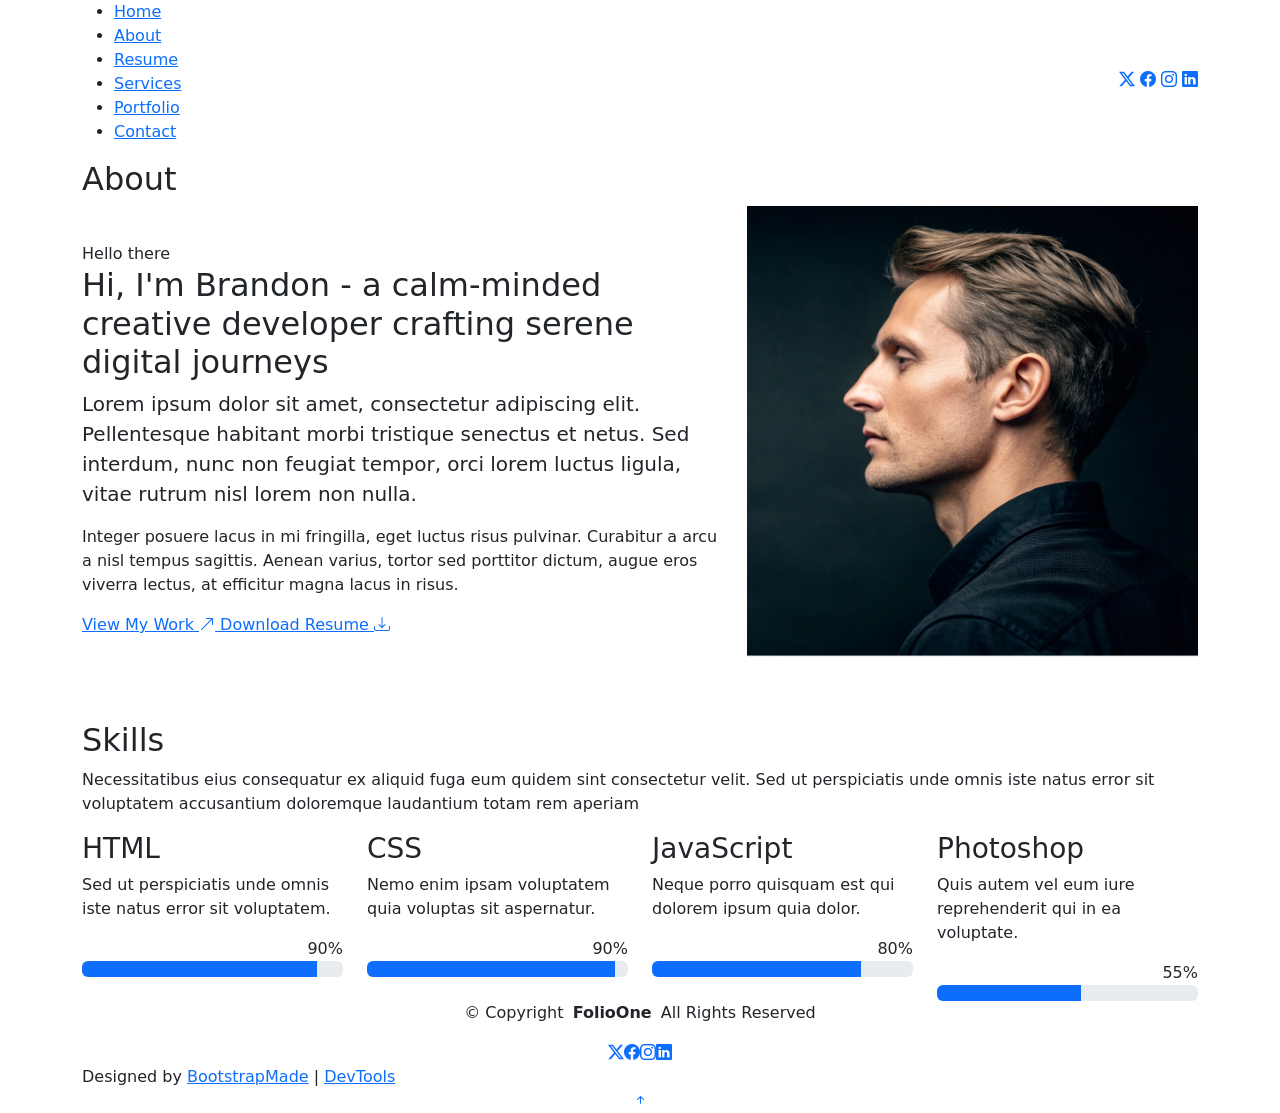
==== about.html @ f2050da9 "Initialization" ====
<!DOCTYPE html>
<html lang="en">

<head>
  <meta charset="utf-8">
  <meta content="width=device-width, initial-scale=1.0" name="viewport">
  <title>About - FolioOne Bootstrap Template</title>
  <meta name="description" content="">
  <meta name="keywords" content="">

  <!-- Favicons -->
  <link href="assets/img/favicon.png" rel="icon">
  <link href="assets/img/apple-touch-icon.png" rel="apple-touch-icon">

  <!-- Fonts -->
  <link href="https://fonts.googleapis.com" rel="preconnect">
  <link href="https://fonts.gstatic.com" rel="preconnect" crossorigin>
  <link href="https://fonts.googleapis.com/css2?family=Roboto:ital,wght@0,100;0,300;0,400;0,500;0,700;0,900;1,100;1,300;1,400;1,500;1,700;1,900&family=Poppins:ital,wght@0,100;0,200;0,300;0,400;0,500;0,600;0,700;0,800;0,900;1,100;1,200;1,300;1,400;1,500;1,600;1,700;1,800;1,900&family=Raleway:ital,wght@0,100;0,200;0,300;0,400;0,500;0,600;0,700;0,800;0,900;1,100;1,200;1,300;1,400;1,500;1,600;1,700;1,800;1,900&display=swap" rel="stylesheet">

  <!-- Vendor CSS Files -->
  <link href="assets/vendor/bootstrap/css/bootstrap.min.css" rel="stylesheet">
  <link href="assets/vendor/bootstrap-icons/bootstrap-icons.css" rel="stylesheet">
  <link href="assets/vendor/aos/aos.css" rel="stylesheet">
  <link href="assets/vendor/swiper/swiper-bundle.min.css" rel="stylesheet">
  <link href="assets/vendor/glightbox/css/glightbox.min.css" rel="stylesheet">

  <!-- Main CSS File -->
  <link href="assets/css/main.css" rel="stylesheet">

  <!-- =======================================================
  * Template Name: FolioOne
  * Template URL: https://bootstrapmade.com/folioone-bootstrap-portfolio-website-template/
  * Updated: Aug 23 2025 with Bootstrap v5.3.7
  * Author: BootstrapMade.com
  * License: https://bootstrapmade.com/license/
  ======================================================== -->
</head>

<body class="about-page">

  <header id="header" class="header d-flex align-items-center light-background sticky-top">
    <div class="container position-relative d-flex align-items-center justify-content-between">

      <!-- <a href="index.html" class="logo d-flex align-items-center me-auto me-xl-0">
      <img src="assets/img/logo.webp" alt="">
      <h1 class="sitename">FolioOne</h1> 
    </a> -->

      <nav id="navmenu" class="navmenu">
        <ul>
          <li><a href="index.html">Home</a></li>
          <li><a href="about.html" class="active">About</a></li>
          <li><a href="resume.html">Resume</a></li>
          <li><a href="services.html">Services</a></li>
          <li><a href="portfolio.html">Portfolio</a></li>
          <li><a href="contact.html">Contact</a></li>
        </ul>
        <i class="mobile-nav-toggle d-xl-none bi bi-list"></i>
      </nav>

      <div class="header-social-links">
        <a href="#" class="twitter"><i class="bi bi-twitter-x"></i></a>
        <a href="#" class="facebook"><i class="bi bi-facebook"></i></a>
        <a href="#" class="instagram"><i class="bi bi-instagram"></i></a>
        <a href="#" class="linkedin"><i class="bi bi-linkedin"></i></a>
      </div>

    </div>
  </header>

  <main class="main">

    <!-- About Section -->
    <section id="about" class="about section">

      <!-- Section Title -->
      <div class="container section-title" data-aos="fade-up">
        <h2>About</h2>
      </div><!-- End Section Title -->

      <div class="container" data-aos="fade-up" data-aos-delay="100">

        <!-- Intro + Photo -->
        <div class="row align-items-center justify-content-between gy-5 mb-5">
          <div class="col-lg-7" data-aos="fade-right" data-aos-delay="150">
            <div class="intro-content">
              <span class="eyebrow">Hello there</span>
              <h2 class="headline">Hi, I'm Brandon - a calm-minded creative developer crafting serene digital journeys</h2>
              <p class="lead">
                Lorem ipsum dolor sit amet, consectetur adipiscing elit. Pellentesque habitant morbi tristique senectus et netus. Sed interdum, nunc non feugiat tempor, orci lorem luctus ligula, vitae rutrum nisl lorem non nulla.
              </p>
              <p>
                Integer posuere lacus in mi fringilla, eget luctus risus pulvinar. Curabitur a arcu a nisl tempus sagittis. Aenean varius, tortor sed porttitor dictum, augue eros viverra lectus, at efficitur magna lacus in risus.
              </p>

              <div class="cta-group">
                <a href="#portfolio" class="btn-ghost">
                  View My Work <i class="bi bi-arrow-up-right"></i>
                </a>
                <a href="#" class="link-underline">
                  Download Resume <i class="bi bi-download"></i>
                </a>
              </div>
            </div>
          </div>

          <div class="col-lg-5" data-aos="zoom-in" data-aos-delay="250">
            <figure class="profile-figure text-center text-lg-end">
              <img src="assets/img/profile/profile-square-11.webp" alt="Portrait of Alex" class="img-fluid profile-photo">
            </figure>
          </div>
        </div>
        <!-- End Intro + Photo -->
      </div>
    </section><!-- /About Section -->

    <!-- Skills Section -->
    <section id="skills" class="skills section">

      <!-- Section Title -->
      <div class="container section-title" data-aos="fade-up">
        <h2>Skills</h2>
        <p>Necessitatibus eius consequatur ex aliquid fuga eum quidem sint consectetur velit. Sed ut perspiciatis unde omnis iste natus error sit voluptatem accusantium doloremque laudantium totam rem aperiam</p>
      </div><!-- End Section Title -->

      <div class="container" data-aos="fade-up" data-aos-delay="100">

        <div class="row g-4 skills-animation">

          <div class="col-md-6 col-lg-3" data-aos="fade-up" data-aos-delay="100">
            <div class="skill-box">
              <h3>HTML</h3>
              <p>Sed ut perspiciatis unde omnis iste natus error sit voluptatem.</p>
              <span class="text-end d-block">90%</span>
              <div class="progress">
                <div class="progress-bar" role="progressbar" aria-valuenow="90" aria-valuemin="0" aria-valuemax="100"></div>
              </div>
            </div>
          </div>

          <div class="col-md-6 col-lg-3" data-aos="fade-up" data-aos-delay="200">
            <div class="skill-box">
              <h3>CSS</h3>
              <p>Nemo enim ipsam voluptatem quia voluptas sit aspernatur.</p>
              <span class="text-end d-block">90%</span>
              <div class="progress">
                <div class="progress-bar" role="progressbar" aria-valuenow="95" aria-valuemin="0" aria-valuemax="100"></div>
              </div>
            </div>
          </div>

          <div class="col-md-6 col-lg-3" data-aos="fade-up" data-aos-delay="300">
            <div class="skill-box">
              <h3>JavaScript</h3>
              <p>Neque porro quisquam est qui dolorem ipsum quia dolor.</p>
              <span class="text-end d-block">80%</span>
              <div class="progress">
                <div class="progress-bar" role="progressbar" aria-valuenow="80" aria-valuemin="0" aria-valuemax="100"></div>
              </div>
            </div>
          </div>

          <div class="col-md-6 col-lg-3" data-aos="fade-up" data-aos-delay="400">
            <div class="skill-box">
              <h3>Photoshop</h3>
              <p>Quis autem vel eum iure reprehenderit qui in ea voluptate.</p>
              <span class="text-end d-block">55%</span>
              <div class="progress">
                <div class="progress-bar" role="progressbar" aria-valuenow="55" aria-valuemin="0" aria-valuemax="100">
                </div>
              </div>
            </div>
          </div>

        </div>

      </div>

    </section><!-- /Skills Section -->
  </main>

  <footer id="footer" class="footer">

    <div class="container">
      <div class="copyright text-center ">
        <p>© <span>Copyright</span> <strong class="px-1 sitename">FolioOne</strong> <span>All Rights Reserved<br></span></p>
      </div>
      <div class="social-links d-flex justify-content-center">
        <a href=""><i class="bi bi-twitter-x"></i></a>
        <a href=""><i class="bi bi-facebook"></i></a>
        <a href=""><i class="bi bi-instagram"></i></a>
        <a href=""><i class="bi bi-linkedin"></i></a>
      </div>
      <div class="credits">
        <!-- All the links in the footer should remain intact. -->
        <!-- You can delete the links only if you've purchased the pro version. -->
        <!-- Licensing information: https://bootstrapmade.com/license/ -->
        <!-- Purchase the pro version with working PHP/AJAX contact form: [buy-url] -->
        Designed by <a href="https://bootstrapmade.com/">BootstrapMade</a> | <a href="https://bootstrapmade.com/tools/">DevTools</a>
      </div>
    </div>

  </footer>

  <!-- Scroll Top -->
  <a href="#" id="scroll-top" class="scroll-top d-flex align-items-center justify-content-center"><i class="bi bi-arrow-up-short"></i></a>

  <!-- Preloader -->
  <div id="preloader"></div>

  <!-- Vendor JS Files -->
  <script src="assets/vendor/bootstrap/js/bootstrap.bundle.min.js"></script>
  <script src="assets/vendor/php-email-form/validate.js"></script>
  <script src="assets/vendor/aos/aos.js"></script>
  <script src="assets/vendor/typed.js/typed.umd.js"></script>
  <script src="assets/vendor/waypoints/noframework.waypoints.js"></script>
  <script src="assets/vendor/purecounter/purecounter_vanilla.js"></script>
  <script src="assets/vendor/swiper/swiper-bundle.min.js"></script>
  <script src="assets/vendor/imagesloaded/imagesloaded.pkgd.min.js"></script>
  <script src="assets/vendor/isotope-layout/isotope.pkgd.min.js"></script>
  <script src="assets/vendor/glightbox/js/glightbox.min.js"></script>

  <!-- Main JS File -->
  <script src="assets/js/main.js"></script>

</body>

</html>
---- assets/css/main.css ----
/**
* Template Name: FolioOne
* Template URL: https://bootstrapmade.com/folioone-bootstrap-portfolio-website-template/
* Updated: Aug 23 2025 with Bootstrap v5.3.7
* Author: BootstrapMade.com
* License: https://bootstrapmade.com/license/
*/

/*--------------------------------------------------------------
# Font & Color Variables
# Help: https://bootstrapmade.com/color-system/
--------------------------------------------------------------*/
/* Fonts */
:root {
  --default-font: "Roboto",  system-ui, -apple-system, "Segoe UI", Roboto, "Helvetica Neue", Arial, "Noto Sans", "Liberation Sans", sans-serif, "Apple Color Emoji", "Segoe UI Emoji", "Segoe UI Symbol", "Noto Color Emoji";
  --heading-font: "Raleway",  sans-serif;
  --nav-font: "Poppins",  sans-serif;
}

/* Global Colors - The following color variables are used throughout the website. Updating them here will change the color scheme of the entire website */
:root { 
  --background-color: #101a20; /* Background color for the entire website, including individual sections */
  --default-color: #e7f2f7; /* Default color used for the majority of the text content across the entire website */
  --heading-color: #ffffff; /* Color for headings, subheadings and title throughout the website */
  --accent-color: #1387c1; /* Accent color that represents your brand on the website. It's used for buttons, links, and other elements that need to stand out */
  --surface-color: #141f26; /* The surface color is used as a background of boxed elements within sections, such as cards, icon boxes, or other elements that require a visual separation from the global background. */
  --contrast-color: #ffffff; /* Contrast color for text, ensuring readability against backgrounds of accent, heading, or default colors. */
}

/* Nav Menu Colors - The following color variables are used specifically for the navigation menu. They are separate from the global colors to allow for more customization options */
:root {
  --nav-color: #ffffff;  /* The default color of the main navmenu links */
  --nav-hover-color: #1387c1; /* Applied to main navmenu links when they are hovered over or active */
  --nav-mobile-background-color: #213642; /* Used as the background color for mobile navigation menu */
  --nav-dropdown-background-color: #051117; /* Used as the background color for dropdown items that appear when hovering over primary navigation items */
  --nav-dropdown-color: #e7f2f7; /* Used for navigation links of the dropdown items in the navigation menu. */
  --nav-dropdown-hover-color: #1387c1; /* Similar to --nav-hover-color, this color is applied to dropdown navigation links when they are hovered over. */
}

/* Color Presets - These classes override global colors when applied to any section or element, providing reuse of the sam color scheme. */

.light-background {
  --background-color: #142027;
  --surface-color: #325264;
}

.dark-background {
  --background-color: #0b1419;
  --default-color: #ffffff;
  --heading-color: #ffffff;
  --surface-color: #252525;
  --contrast-color: #ffffff;
}

/* Smooth scroll */
:root {
  scroll-behavior: smooth;
}

/*--------------------------------------------------------------
# General Styling & Shared Classes
--------------------------------------------------------------*/
body {
  color: var(--default-color);
  background-color: var(--background-color);
  font-family: var(--default-font);
}

a {
  color: var(--accent-color);
  text-decoration: none;
  transition: 0.3s;
}

a:hover {
  color: color-mix(in srgb, var(--accent-color), transparent 25%);
  text-decoration: none;
}

h1,
h2,
h3,
h4,
h5,
h6 {
  color: var(--heading-color);
  font-family: var(--heading-font);
}

/* PHP Email Form Messages
------------------------------*/
.php-email-form .error-message {
  display: none;
  background: #df1529;
  color: #ffffff;
  text-align: left;
  padding: 15px;
  margin-bottom: 24px;
  font-weight: 600;
}

.php-email-form .sent-message {
  display: none;
  color: #ffffff;
  background: #059652;
  text-align: center;
  padding: 15px;
  margin-bottom: 24px;
  font-weight: 600;
}

.php-email-form .loading {
  display: none;
  background: var(--surface-color);
  text-align: center;
  padding: 15px;
  margin-bottom: 24px;
}

.php-email-form .loading:before {
  content: "";
  display: inline-block;
  border-radius: 50%;
  width: 24px;
  height: 24px;
  margin: 0 10px -6px 0;
  border: 3px solid var(--accent-color);
  border-top-color: var(--surface-color);
  animation: php-email-form-loading 1s linear infinite;
}

@keyframes php-email-form-loading {
  0% {
    transform: rotate(0deg);
  }

  100% {
    transform: rotate(360deg);
  }
}

/*--------------------------------------------------------------
# Global Header
--------------------------------------------------------------*/
.header {
  --background-color: rgba(255, 255, 255, 0);
  color: var(--default-color);
  background-color: var(--background-color);
  padding: 15px 0;
  transition: all 0.5s;
  z-index: 997;
  border-bottom: 1px solid color-mix(in srgb, var(--default-color), transparent 92%);
}

.header .logo {
  line-height: 1;
}

.header .logo img {
  max-height: 36px;
  margin-right: 8px;
}

.header .logo h1 {
  font-size: 32px;
  margin: 0;
  font-weight: 400;
  color: var(--heading-color);
}

.header .header-social-links {
  padding-right: 15px;
}

.header .header-social-links a {
  color: color-mix(in srgb, var(--default-color), transparent 40%);
  padding-left: 6px;
  display: inline-block;
  transition: 0.3s;
  font-size: 16px;
}

.header .header-social-links a:hover {
  color: var(--default-color);
}

.header .header-social-links a i {
  line-height: 0px;
}

@media (max-width: 1200px) {
  .header .logo {
    order: 1;
  }

  .header .header-social-links {
    order: 2;
  }

  .header .navmenu {
    order: 3;
  }
}

/* Global Header on Scroll
------------------------------*/
.scrolled .header {
  --background-color: rgba(16, 26, 32, 0.9);
}

/*--------------------------------------------------------------
# Navigation Menu
--------------------------------------------------------------*/
/* Desktop Navigation */
@media (min-width: 1200px) {
  .navmenu {
    padding: 0;
  }

  .navmenu ul {
    margin: 0;
    padding: 0;
    display: flex;
    list-style: none;
    align-items: center;
  }

  .navmenu li {
    position: relative;
  }

  .navmenu>ul>li {
    white-space: nowrap;
    padding: 15px 28px 15px 0;
  }

  .navmenu>ul>li:last-child {
    padding-right: 0;
  }

  .navmenu a,
  .navmenu a:focus {
    color: var(--nav-color);
    font-size: 15px;
    padding: 0 2px;
    font-family: var(--nav-font);
    font-weight: 400;
    display: flex;
    align-items: center;
    justify-content: space-between;
    white-space: nowrap;
    transition: 0.3s;
    position: relative;
  }

  .navmenu a i,
  .navmenu a:focus i {
    font-size: 12px;
    line-height: 0;
    margin-left: 5px;
    transition: 0.3s;
  }

  .navmenu>ul>li>a:before {
    content: "";
    position: absolute;
    height: 2px;
    bottom: -6px;
    left: 0;
    background-color: var(--nav-hover-color);
    visibility: hidden;
    width: 0px;
    transition: all 0.3s ease-in-out 0s;
  }

  .navmenu a:hover:before,
  .navmenu li:hover>a:before,
  .navmenu .active:before {
    visibility: visible;
    width: 25px;
  }

  .navmenu li:hover>a,
  .navmenu .active,
  .navmenu .active:focus {
    color: var(--nav-hover-color);
  }

  .navmenu .dropdown ul {
    margin: 0;
    padding: 10px 0;
    background: var(--nav-dropdown-background-color);
    display: block;
    position: absolute;
    visibility: hidden;
    left: -5px;
    top: 130%;
    opacity: 0;
    transition: 0.3s;
    border-radius: 4px;
    z-index: 99;
    box-shadow: 0px 0px 30px rgba(0, 0, 0, 0.1);
  }

  .navmenu .dropdown ul li {
    min-width: 200px;
  }

  .navmenu .dropdown ul a {
    padding: 10px 20px;
    font-size: 15px;
    text-transform: none;
    color: var(--nav-dropdown-color);
  }

  .navmenu .dropdown ul a i {
    font-size: 12px;
  }

  .navmenu .dropdown ul a:hover,
  .navmenu .dropdown ul .active:hover,
  .navmenu .dropdown ul li:hover>a {
    color: var(--nav-dropdown-hover-color);
  }

  .navmenu .dropdown:hover>ul {
    opacity: 1;
    top: 100%;
    visibility: visible;
  }

  .navmenu .dropdown .dropdown ul {
    top: 0;
    left: -90%;
    visibility: hidden;
  }

  .navmenu .dropdown .dropdown:hover>ul {
    opacity: 1;
    top: 0;
    left: -100%;
    visibility: visible;
  }
}

/* Mobile Navigation */
@media (max-width: 1199px) {
  .mobile-nav-toggle {
    color: var(--nav-color);
    font-size: 28px;
    line-height: 0;
    margin-right: 10px;
    cursor: pointer;
    transition: color 0.3s;
  }

  .navmenu {
    padding: 0;
    z-index: 9997;
  }

  .navmenu ul {
    display: none;
    list-style: none;
    position: absolute;
    inset: 60px 20px 20px 20px;
    padding: 10px 0;
    margin: 0;
    border-radius: 6px;
    background-color: var(--nav-mobile-background-color);
    border: 1px solid color-mix(in srgb, var(--default-color), transparent 90%);
    box-shadow: none;
    overflow-y: auto;
    transition: 0.3s;
    z-index: 9998;
  }

  .navmenu a,
  .navmenu a:focus {
    color: var(--nav-dropdown-color);
    padding: 10px 20px;
    font-family: var(--nav-font);
    font-size: 17px;
    font-weight: 500;
    display: flex;
    align-items: center;
    justify-content: space-between;
    white-space: nowrap;
    transition: 0.3s;
  }

  .navmenu a i,
  .navmenu a:focus i {
    font-size: 12px;
    line-height: 0;
    margin-left: 5px;
    width: 30px;
    height: 30px;
    display: flex;
    align-items: center;
    justify-content: center;
    border-radius: 50%;
    transition: 0.3s;
    background-color: color-mix(in srgb, var(--accent-color), transparent 90%);
  }

  .navmenu a i:hover,
  .navmenu a:focus i:hover {
    background-color: var(--accent-color);
    color: var(--contrast-color);
  }

  .navmenu a:hover,
  .navmenu .active,
  .navmenu .active:focus {
    color: var(--nav-dropdown-hover-color);
  }

  .navmenu .active i,
  .navmenu .active:focus i {
    background-color: var(--accent-color);
    color: var(--contrast-color);
    transform: rotate(180deg);
  }

  .navmenu .dropdown ul {
    position: static;
    display: none;
    z-index: 99;
    padding: 10px 0;
    margin: 10px 20px;
    background-color: var(--nav-dropdown-background-color);
    transition: all 0.5s ease-in-out;
  }

  .navmenu .dropdown ul ul {
    background-color: rgba(33, 37, 41, 0.1);
  }

  .navmenu .dropdown>.dropdown-active {
    display: block;
    background-color: rgba(33, 37, 41, 0.03);
  }

  .mobile-nav-active {
    overflow: hidden;
  }

  .mobile-nav-active .mobile-nav-toggle {
    color: #fff;
    position: absolute;
    font-size: 32px;
    top: 15px;
    right: 15px;
    margin-right: 0;
    z-index: 9999;
  }

  .mobile-nav-active .navmenu {
    position: fixed;
    overflow: hidden;
    inset: 0;
    background: rgba(33, 37, 41, 0.8);
    transition: 0.3s;
  }

  .mobile-nav-active .navmenu>ul {
    display: block;
  }
}

/*--------------------------------------------------------------
# Global Footer
--------------------------------------------------------------*/
.footer {
  color: var(--default-color);
  background-color: var(--background-color);
  font-size: 14px;
  padding: 40px 0;
  position: relative;
  border-top: 1px solid color-mix(in srgb, var(--default-color), transparent 92%);
}

.footer .copyright p {
  margin-bottom: 0;
}

.footer .social-links {
  margin-top: 20px;
}

.footer .social-links a {
  display: flex;
  align-items: center;
  justify-content: center;
  width: 40px;
  height: 40px;
  border-radius: 50%;
  border: 1px solid color-mix(in srgb, var(--default-color), transparent 50%);
  font-size: 16px;
  color: color-mix(in srgb, var(--default-color), transparent 50%);
  margin: 0 5px;
  transition: 0.3s;
}

.footer .social-links a:hover {
  color: var(--accent-color);
  border-color: var(--accent-color);
}

.footer .credits {
  margin-top: 10px;
  font-size: 13px;
  text-align: center;
}

/*--------------------------------------------------------------
# Preloader
--------------------------------------------------------------*/
#preloader {
  position: fixed;
  inset: 0;
  z-index: 9999;
  overflow: hidden;
  background-color: var(--background-color);
  transition: all 0.6s ease-out;
  width: 100%;
  height: 100vh;
}

#preloader:before,
#preloader:after {
  content: "";
  position: absolute;
  border: 4px solid var(--accent-color);
  border-radius: 50%;
  animation: animate-preloader 2s cubic-bezier(0, 0.2, 0.8, 1) infinite;
}

#preloader:after {
  animation-delay: -0.5s;
}

@keyframes animate-preloader {
  0% {
    width: 10px;
    height: 10px;
    top: calc(50% - 5px);
    left: calc(50% - 5px);
    opacity: 1;
  }

  100% {
    width: 72px;
    height: 72px;
    top: calc(50% - 36px);
    left: calc(50% - 36px);
    opacity: 0;
  }
}

/*--------------------------------------------------------------
# Scroll Top Button
--------------------------------------------------------------*/
.scroll-top {
  position: fixed;
  visibility: hidden;
  opacity: 0;
  right: 15px;
  bottom: -15px;
  z-index: 99999;
  background-color: var(--accent-color);
  width: 44px;
  height: 44px;
  border-radius: 50px;
  transition: all 0.4s;
}

.scroll-top i {
  font-size: 24px;
  color: var(--contrast-color);
  line-height: 0;
}

.scroll-top:hover {
  background-color: color-mix(in srgb, var(--accent-color), transparent 20%);
  color: var(--contrast-color);
}

.scroll-top.active {
  visibility: visible;
  opacity: 1;
  bottom: 15px;
}

/*--------------------------------------------------------------
# Disable aos animation delay on mobile devices
--------------------------------------------------------------*/
@media screen and (max-width: 768px) {
  [data-aos-delay] {
    transition-delay: 0 !important;
  }
}

/*--------------------------------------------------------------
# Global Page Titles & Breadcrumbs
--------------------------------------------------------------*/
.page-title {
  color: var(--default-color);
  background-color: var(--background-color);
  position: relative;
}

.page-title .heading {
  padding: 80px 0;
  border-top: 1px solid color-mix(in srgb, var(--default-color), transparent 90%);
}

.page-title .heading h1 {
  font-size: 38px;
  font-weight: 700;
}

.page-title nav {
  background-color: color-mix(in srgb, var(--default-color), transparent 96%);
  padding: 20px 0;
}

.page-title nav ol {
  display: flex;
  flex-wrap: wrap;
  list-style: none;
  padding: 0;
  margin: 0;
  font-size: 16px;
  font-weight: 400;
}

.page-title nav ol li+li {
  padding-left: 10px;
}

.page-title nav ol li+li::before {
  content: "/";
  display: inline-block;
  padding-right: 10px;
  color: color-mix(in srgb, var(--default-color), transparent 70%);
}

/*--------------------------------------------------------------
# Global Sections
--------------------------------------------------------------*/
section,
.section {
  color: var(--default-color);
  background-color: var(--background-color);
  padding: 60px 0;
  scroll-margin-top: 100px;
  overflow: clip;
}

@media (max-width: 1199px) {

  section,
  .section {
    scroll-margin-top: 66px;
  }
}

/*--------------------------------------------------------------
# Global Section Titles
--------------------------------------------------------------*/
.section-title {
  text-align: center;
  padding-bottom: 60px;
  position: relative;
}

.section-title h2 {
  font-size: 3.5rem;
  font-weight: 400;
  line-height: 1.2;
  color: var(--heading-color);
  margin-bottom: 1.5rem;
  letter-spacing: -1px;
}

@media (max-width: 768px) {
  .section-title h2 {
    font-size: 2.5rem;
  }
}

.section-title p {
  font-size: 1.125rem;
  line-height: 1.8;
  color: color-mix(in srgb, var(--default-color), transparent 25%);
  max-width: 900px;
  margin: 0 auto;
  text-wrap: balance;
}

/*--------------------------------------------------------------
# Hero Section
--------------------------------------------------------------*/
.hero {
  padding: 80px 0;
  min-height: 100vh;
  display: flex;
  align-items: center;
}

.hero .hero-content h1 {
  font-size: 3.5rem;
  font-weight: 700;
  margin-bottom: 1rem;
  line-height: 1.2;
}

.hero .hero-content h1 .highlight {
  color: var(--accent-color);
  position: relative;
}

.hero .hero-content h1 .highlight::after {
  content: "";
  position: absolute;
  bottom: 0;
  left: 0;
  width: 100%;
  height: 3px;
  background: linear-gradient(90deg, var(--accent-color), color-mix(in srgb, var(--accent-color), transparent 50%));
  border-radius: 2px;
}

@media (max-width: 768px) {
  .hero .hero-content h1 {
    font-size: 2.5rem;
  }
}

.hero .hero-content h2 {
  font-size: 1.5rem;
  font-weight: 400;
  margin-bottom: 2rem;
  color: color-mix(in srgb, var(--default-color), transparent 20%);
}

.hero .hero-content h2 .typed {
  color: var(--accent-color);
  font-weight: 600;
}

@media (max-width: 768px) {
  .hero .hero-content h2 {
    font-size: 1.25rem;
  }
}

.hero .hero-content p {
  font-size: 1.1rem;
  line-height: 1.6;
  margin-bottom: 2.5rem;
  color: color-mix(in srgb, var(--default-color), transparent 30%);
}

.hero .hero-actions {
  display: flex;
  gap: 1rem;
  margin-bottom: 3rem;
}

.hero .hero-actions .btn {
  padding: 12px 30px;
  border-radius: 50px;
  font-weight: 600;
  text-decoration: none;
  transition: all 0.3s ease;
  border: 2px solid;
}

.hero .hero-actions .btn.btn-primary {
  background: var(--accent-color);
  color: var(--contrast-color);
  border-color: var(--accent-color);
}

.hero .hero-actions .btn.btn-primary:hover {
  background: color-mix(in srgb, var(--accent-color), black 15%);
  border-color: color-mix(in srgb, var(--accent-color), black 15%);
  transform: translateY(-2px);
}

.hero .hero-actions .btn.btn-outline {
  background: transparent;
  color: var(--accent-color);
  border-color: var(--accent-color);
}

.hero .hero-actions .btn.btn-outline:hover {
  transform: translateY(-2px);
}

@media (max-width: 576px) {
  .hero .hero-actions {
    flex-direction: column;
  }

  .hero .hero-actions .btn {
    text-align: center;
  }
}

.hero .social-links {
  display: flex;
  gap: 1rem;
}

.hero .social-links a {
  width: 45px;
  height: 45px;
  background: var(--surface-color);
  border-radius: 50%;
  display: flex;
  align-items: center;
  justify-content: center;
  color: var(--default-color);
  font-size: 1.2rem;
  transition: all 0.3s ease;
}

.hero .social-links a:hover {
  background: var(--accent-color);
  color: var(--contrast-color);
  transform: translateY(-3px);
  box-shadow: 0 8px 25px color-mix(in srgb, var(--accent-color), transparent 70%);
}

.hero .hero-image {
  position: relative;
}

.hero .hero-image .image-wrapper {
  position: relative;
  max-width: 450px;
  margin: 0 auto;
}

.hero .hero-image .image-wrapper img {
  border-radius: 20px;
  box-shadow: 0 5px 15px color-mix(in srgb, var(--default-color), transparent 95%);
  transition: transform 0.3s ease;
}

.hero .hero-image .image-wrapper img:hover {
  transform: scale(1.02);
}

.hero .hero-image .floating-elements {
  position: absolute;
  top: 0;
  left: 0;
  right: 0;
  bottom: 0;
  pointer-events: none;
}

.hero .hero-image .floating-elements .floating-card {
  position: absolute;
  background: var(--surface-color);
  padding: 15px 20px;
  border-radius: 15px;
  box-shadow: 0 10px 30px color-mix(in srgb, var(--default-color), transparent 90%);
  display: flex;
  align-items: center;
  gap: 10px;
  font-weight: 600;
  animation: float 3s ease-in-out infinite;
}

.hero .hero-image .floating-elements .floating-card i {
  font-size: 1.5rem;
  color: var(--accent-color);
}

.hero .hero-image .floating-elements .floating-card.design {
  top: 10%;
  right: -10%;
  animation-delay: 0s;
}

.hero .hero-image .floating-elements .floating-card.code {
  bottom: 30%;
  left: -15%;
  animation-delay: 1s;
}

.hero .hero-image .floating-elements .floating-card.creativity {
  top: 60%;
  right: -5%;
  animation-delay: 2s;
}

@media (max-width: 992px) {
  .hero .hero-image .floating-elements .floating-card {
    display: none;
  }
}

@keyframes float {

  0%,
  100% {
    transform: translateY(0px);
  }

  50% {
    transform: translateY(-10px);
  }
}

@media (max-width: 992px) {
  .hero .hero-content {
    text-align: center;
    margin-bottom: 3rem;
  }
}

/*--------------------------------------------------------------
# About Section
--------------------------------------------------------------*/
.about .intro-content .eyebrow {
  display: inline-block;
  letter-spacing: 0.12em;
  text-transform: uppercase;
  font-size: 12px;
  color: color-mix(in srgb, var(--default-color), transparent 40%);
  margin-bottom: 16px;
}

.about .intro-content .headline {
  font-family: var(--heading-font);
  font-weight: 300;
  line-height: 1.2;
  font-size: clamp(28px, 4vw, 44px);
  margin: 0 0 24px 0;
}

.about .intro-content .lead {
  font-size: 18px;
  line-height: 1.8;
  color: color-mix(in srgb, var(--default-color), transparent 10%);
  margin-bottom: 24px;
}

.about .intro-content p {
  line-height: 1.8;
  margin-bottom: 24px;
  color: color-mix(in srgb, var(--default-color), transparent 5%);
}

.about .intro-content .cta-group {
  display: flex;
  gap: 24px;
  align-items: center;
  margin-top: 24px;
}

.about .intro-content .cta-group .btn-ghost {
  display: inline-flex;
  align-items: center;
  gap: 8px;
  padding: 12px 18px;
  border-radius: 6px;
  color: var(--accent-color);
  background: color-mix(in srgb, var(--accent-color), transparent 92%);
  border: 1px solid color-mix(in srgb, var(--accent-color), transparent 70%);
  transition: 0.3s ease-in-out;
}

.about .intro-content .cta-group .btn-ghost:hover,
.about .intro-content .cta-group .btn-ghost:focus {
  color: var(--contrast-color);
  background: var(--accent-color);
  border-color: var(--accent-color);
  outline: none;
  box-shadow: 0 0 0 3px color-mix(in srgb, var(--accent-color), transparent 70%);
}

.about .intro-content .cta-group .link-underline {
  display: inline-flex;
  align-items: center;
  gap: 8px;
  position: relative;
  color: var(--accent-color);
  padding-bottom: 4px;
  transition: 0.3s ease-in-out;
}

.about .intro-content .cta-group .link-underline::after {
  content: "";
  position: absolute;
  left: 0;
  right: 0;
  bottom: 0;
  height: 1px;
  background: color-mix(in srgb, var(--accent-color), transparent 40%);
  transform: scaleX(0.4);
  transform-origin: left;
  transition: 0.3s ease-in-out;
}

.about .intro-content .cta-group .link-underline:hover,
.about .intro-content .cta-group .link-underline:focus {
  color: color-mix(in srgb, var(--accent-color), transparent 10%);
  outline: none;
}

.about .intro-content .cta-group .link-underline:hover::after,
.about .intro-content .cta-group .link-underline:focus::after {
  transform: scaleX(1);
}

.about .profile-figure {
  margin: 0;
}

.about .profile-figure .profile-photo {
  width: 88%;
  max-width: 440px;
  border-radius: 18px;
  box-shadow: 0 10px 30px color-mix(in srgb, var(--default-color), transparent 92%);
  transform: translateY(0);
  transition: transform 0.3s ease-in-out;
}

.about .profile-figure .profile-caption {
  margin-top: 24px;
  display: flex;
  align-items: center;
  justify-content: center;
}

.about .profile-figure .profile-caption .meta {
  font-size: 14px;
  color: color-mix(in srgb, var(--default-color), transparent 20%);
}

.about .profile-figure .profile-caption .meta .funfact {
  font-size: 13px;
  margin-top: 4px;
  color: color-mix(in srgb, var(--default-color), transparent 35%);
}

.about .profile-figure:hover .profile-photo {
  transform: translateY(-4px);
}

.about .skill-item {
  padding: 24px;
  border-radius: 6px;
  transition: 0.3s ease-in-out;
  background: color-mix(in srgb, var(--surface-color), var(--accent-color) 2%);
  border: 1px solid color-mix(in srgb, var(--default-color), transparent 88%);
  height: 100%;
}

.about .skill-item i {
  font-size: 24px;
  color: var(--accent-color);
  margin-bottom: 16px;
  display: inline-block;
}

.about .skill-item h3 {
  font-size: 16px;
  margin-bottom: 6px;
  font-weight: 500;
}

.about .skill-item p {
  margin: 0;
  font-size: 14px;
  color: color-mix(in srgb, var(--default-color), transparent 25%);
}

.about .skill-item:hover {
  transform: translateY(-3px);
  border-color: color-mix(in srgb, var(--accent-color), transparent 60%);
  box-shadow: 0 10px 30px color-mix(in srgb, var(--default-color), transparent 92%);
}

.about .timeline-item {
  position: relative;
  padding-left: 26px;
}

.about .timeline-item time {
  display: inline-block;
  font-size: 12px;
  letter-spacing: 0.08em;
  text-transform: uppercase;
  color: color-mix(in srgb, var(--default-color), transparent 45%);
  margin-bottom: 6px;
}

.about .timeline-item h4 {
  font-size: 18px;
  font-weight: 400;
  margin: 0 0 6px;
}

.about .timeline-item p {
  font-size: 14px;
  color: color-mix(in srgb, var(--default-color), transparent 25%);
  margin: 0;
}

.about .timeline-item .dot {
  position: absolute;
  left: 0;
  top: 4px;
  width: 10px;
  height: 10px;
  border-radius: 50%;
  background: var(--accent-color);
  box-shadow: 0 0 0 6px color-mix(in srgb, var(--accent-color), transparent 80%);
}

.about .personal-quote {
  padding: 24px 0;
}

.about .personal-quote p {
  font-family: var(--heading-font);
  font-weight: 300;
  font-size: clamp(20px, 3vw, 28px);
  line-height: 1.5;
  color: color-mix(in srgb, var(--default-color), transparent 5%);
  margin: 0 auto;
  max-width: 800px;
}

.about .fact-pill {
  display: flex;
  align-items: center;
  justify-content: center;
  gap: 10px;
  padding: 10px 14px;
  border-radius: 999px;
  border: 1px solid color-mix(in srgb, var(--default-color), transparent 85%);
  background: var(--surface-color);
  color: color-mix(in srgb, var(--default-color), transparent 10%);
  transition: 0.3s ease-in-out;
}

.about .fact-pill i {
  color: var(--accent-color);
}

.about .fact-pill span {
  font-size: 14px;
}

.about .fact-pill:hover {
  transform: translateY(-2px);
  border-color: color-mix(in srgb, var(--accent-color), transparent 60%);
  box-shadow: 0 10px 30px color-mix(in srgb, var(--default-color), transparent 92%);
}

.about .fact-pill:focus-within {
  box-shadow: 0 0 0 3px color-mix(in srgb, var(--accent-color), transparent 70%);
}

@media (max-width: 992px) {
  .about .profile-figure {
    text-align: center !important;
  }

  .about .profile-figure .profile-photo {
    width: 72%;
  }

  .about .intro-content .cta-group {
    flex-wrap: wrap;
  }
}

@media (max-width: 576px) {
  .about .profile-figure .profile-photo {
    width: 100%;
  }
}

/*--------------------------------------------------------------
# Skills Section
--------------------------------------------------------------*/
.skills .skill-box {
  background-color: var(--surface-color);
  padding: 2rem;
  border-radius: 8px;
  box-shadow: 0 0 20px rgba(0, 0, 0, 0.05);
}

.skills .skill-box h3 {
  font-size: 1.2rem;
  margin-bottom: 1rem;
  font-weight: 600;
}

.skills .skill-box p {
  font-size: 0.9rem;
  margin-bottom: 0.8rem;
  opacity: 0.6;
}

.skills .skill-box .progress {
  background-color: color-mix(in srgb, var(--accent-color), transparent 85%);
  border-radius: 50px;
  height: 8px;
  margin-top: 5px;
  overflow: hidden;
}

.skills .skill-box .progress .progress-bar {
  background-color: var(--accent-color);
  height: 100%;
  position: relative;
  border-radius: 50px;
  transition: 0.9s;
  width: 1px;
}

/*--------------------------------------------------------------
# Stats Section
--------------------------------------------------------------*/
.stats .avatars {
  position: relative;
}

.stats .avatars img {
  width: 60px;
  height: 60px;
  border: 3px solid var(--accent-color);
  margin-right: -15px;
  transition: transform 0.3s ease;
}

.stats .avatars img:hover {
  transform: translateY(-5px);
  z-index: 2;
}

.stats .counters h2 {
  color: var(--heading-color);
  font-size: 48px;
  font-weight: 700;
  margin-bottom: 10px;
}

.stats .counters h2 span {
  display: inline-block;
}

.stats .counters p {
  color: var(--default-color);
  font-size: 18px;
  margin: 0;
  opacity: 0.9;
}

@media (max-width: 991px) {
  .stats .row {
    text-align: center;
  }

  .stats .avatars {
    justify-content: center;
    margin-bottom: 40px;
  }

  .stats .counters h2 {
    font-size: 36px;
  }

  .stats .counters p {
    font-size: 16px;
  }

  .stats .counters .col-md-4 {
    margin-bottom: 30px;
  }

  .stats .counters .col-md-4:last-child {
    margin-bottom: 0;
  }
}

@media (max-width: 576px) {
  .stats {
    padding: 60px 0;
  }

  .stats .avatars {
    flex-wrap: wrap;
    justify-content: center;
  }

  .stats .avatars img {
    margin: 0 -8px;
  }
}

/*--------------------------------------------------------------
# Testimonials Section
--------------------------------------------------------------*/
.testimonials .testimonials-carousel,
.testimonials .testimonials-slider {
  overflow: hidden;
}

.testimonials .testimonial-item .testimonial-content {
  border-left: 3px solid var(--accent-color);
  padding-left: 30px;
}

.testimonials .testimonial-item .testimonial-img {
  border-radius: 50%;
  border: 4px solid var(--background-color);
  margin: 0 auto;
}

.testimonials .testimonial-item h3 {
  font-size: 20px;
  font-weight: bold;
  margin: 10px 0 5px 0;
}

.testimonials .testimonial-item h4 {
  font-size: 14px;
  color: color-mix(in srgb, var(--default-color), transparent 40%);
  margin: 0 0 10px 0;
}

.testimonials .testimonial-item .stars i {
  color: #ffc107;
  margin: 0 1px;
}

.testimonials .testimonial-item .quote-icon-left,
.testimonials .testimonial-item .quote-icon-right {
  color: color-mix(in srgb, var(--accent-color), transparent 50%);
  font-size: 26px;
  line-height: 0;
}

.testimonials .testimonial-item .quote-icon-left {
  display: inline-block;
  left: -5px;
  position: relative;
}

.testimonials .testimonial-item .quote-icon-right {
  display: inline-block;
  right: -5px;
  position: relative;
  top: 10px;
  transform: scale(-1, -1);
}

.testimonials .testimonial-item p {
  font-style: italic;
}

.testimonials .swiper-wrapper {
  height: auto;
}

.testimonials .swiper-pagination {
  margin-top: 30px;
  position: relative;
}

.testimonials .swiper-pagination .swiper-pagination-bullet {
  width: 12px;
  height: 12px;
  background-color: color-mix(in srgb, var(--default-color), transparent 85%);
  opacity: 1;
}

.testimonials .swiper-pagination .swiper-pagination-bullet-active {
  background-color: var(--accent-color);
}

/*--------------------------------------------------------------
# Resume Section
--------------------------------------------------------------*/
.resume .resume-item {
  margin-bottom: 3rem;
}

.resume .resume-item .resume-title {
  font-size: 1.75rem;
  font-weight: 700;
  margin-bottom: 1.5rem;
  padding-bottom: 1.5rem;
  position: relative;
  color: var(--heading-color);
}

.resume .resume-item .resume-title::after {
  content: "";
  position: absolute;
  display: block;
  width: 50px;
  height: 3px;
  background: var(--accent-color);
  bottom: 0;
  left: 0;
}

.resume .resume-item .resume-content {
  padding-left: 1.25rem;
  border-left: 2px solid color-mix(in srgb, var(--accent-color), transparent 85%);
}

.resume .resume-item article {
  position: relative;
  margin-bottom: 2.5rem;
}

.resume .resume-item article::before {
  content: "";
  position: absolute;
  width: 16px;
  height: 16px;
  border-radius: 50%;
  left: -1.8rem;
  top: 0.25rem;
  background: var(--background-color);
  border: 2px solid var(--accent-color);
}

.resume .resume-item article h4 {
  font-size: 1.25rem;
  font-weight: 600;
  margin-bottom: 0.5rem;
  color: var(--heading-color);
}

.resume .resume-item article h5 {
  font-size: 1rem;
  background: color-mix(in srgb, var(--accent-color), transparent 92%);
  padding: 0.375rem 0.75rem;
  display: inline-block;
  font-weight: 600;
  margin: 0.5rem 0;
  color: var(--accent-color);
  border-radius: 4px;
}

.resume .resume-item article .institution,
.resume .resume-item article .company {
  font-size: 1rem;
  margin-bottom: 1rem;
  color: color-mix(in srgb, var(--default-color), transparent 25%);
}

.resume .resume-item article p {
  margin-bottom: 1rem;
}

.resume .resume-item article ul {
  padding-left: 1.25rem;
  margin-bottom: 0;
}

.resume .resume-item article ul li {
  padding-bottom: 0.75rem;
  position: relative;
}

.resume .resume-item article ul li:last-child {
  padding-bottom: 0;
}

.resume .skill-item {
  margin-bottom: 2rem;
}

.resume .skill-item h4 {
  font-size: 1rem;
  font-weight: 600;
  margin-bottom: 0.75rem;
  color: var(--heading-color);
}

.resume .skill-item .progress {
  height: 0.75rem;
  background-color: color-mix(in srgb, var(--accent-color), transparent 92%);
  border-radius: 1rem;
  overflow: visible;
}

.resume .skill-item .progress .progress-bar {
  background-color: var(--accent-color);
  position: relative;
  border-radius: 1rem;
  width: 0;
  transition: width 1s ease;
}

.resume .skill-item .progress .progress-bar::after {
  content: attr(aria-valuenow) "%";
  position: absolute;
  right: 0;
  top: -1.75rem;
  font-size: 0.875rem;
  font-weight: 600;
  color: var(--accent-color);
}

@media (max-width: 991.98px) {
  .resume .resume-item {
    margin-bottom: 2rem;
  }
}

@media (max-width: 767.98px) {
  .resume .resume-content {
    padding-left: 1rem !important;
  }

  .resume article::before {
    left: -2rem !important;
  }
}

/*--------------------------------------------------------------
# Services Section
--------------------------------------------------------------*/
.services .service-item {
  display: flex;
  background-color: var(--surface-color);
  border-radius: 12px;
  padding: 2rem;
  height: 100%;
  position: relative;
  overflow: hidden;
  box-shadow: 0 5px 20px rgba(0, 0, 0, 0.03);
  transition: all 0.4s ease;
}

.services .service-item::before {
  content: "";
  position: absolute;
  left: 0;
  top: 0;
  height: 100%;
  width: 4px;
  background-color: var(--accent-color);
  transform: scaleY(0);
  transform-origin: bottom;
  transition: transform 0.4s cubic-bezier(0.65, 0, 0.35, 1);
}

.services .service-item:hover {
  box-shadow: 0 10px 30px rgba(0, 0, 0, 0.08);
  transform: translateY(-5px);
}

.services .service-item:hover::before {
  transform: scaleY(1);
}

.services .service-item:hover .service-icon {
  background-color: var(--accent-color);
  color: var(--contrast-color);
  transform: rotateY(180deg);
}

.services .service-item:hover .service-icon i {
  transform: rotateY(180deg);
}

.services .service-item:hover .service-link i {
  transform: translateX(5px);
}

.services .service-icon {
  flex-shrink: 0;
  width: 70px;
  height: 70px;
  border-radius: 12px;
  background-color: color-mix(in srgb, var(--accent-color), transparent 90%);
  color: var(--accent-color);
  display: flex;
  align-items: center;
  justify-content: center;
  margin-right: 1.5rem;
  transition: all 0.5s ease;
}

.services .service-icon i {
  font-size: 2rem;
  transition: transform 0.5s ease;
}

.services .service-content {
  flex-grow: 1;
}

.services .service-content h3 {
  font-size: 1.4rem;
  margin-bottom: 1rem;
  font-weight: 700;
  color: var(--heading-color);
}

.services .service-content p {
  margin-bottom: 1.25rem;
  color: color-mix(in srgb, var(--default-color), transparent 20%);
}

.services .service-link {
  display: inline-flex;
  align-items: center;
  color: var(--accent-color);
  font-weight: 600;
  text-decoration: none;
  transition: color 0.3s ease;
}

.services .service-link span {
  margin-right: 0.5rem;
}

.services .service-link i {
  transition: transform 0.3s ease;
}

.services .service-link:hover {
  color: color-mix(in srgb, var(--accent-color), transparent 25%);
}

@media (max-width: 767.98px) {
  .services .service-item {
    padding: 1.5rem;
    margin-bottom: 1rem;
  }

  .services .service-icon {
    width: 60px;
    height: 60px;
    margin-right: 1rem;
  }

  .services .service-icon i {
    font-size: 1.5rem;
  }

  .services .service-content h3 {
    font-size: 1.2rem;
    margin-bottom: 0.75rem;
  }

  .services .service-content p {
    margin-bottom: 1rem;
    font-size: 0.95rem;
  }
}

@media (max-width: 575.98px) {
  .services .service-item {
    flex-direction: column;
    text-align: center;
  }

  .services .service-item::before {
    width: 100%;
    height: 4px;
    transform: scaleX(0);
    transform-origin: left;
  }

  .services .service-item:hover::before {
    transform: scaleX(1);
  }

  .services .service-icon {
    margin-right: 0;
    margin-bottom: 1.25rem;
  }

  .services .service-link {
    justify-content: center;
  }
}

/*--------------------------------------------------------------
# Service Details Section
--------------------------------------------------------------*/
.service-details .service-hero {
  margin-bottom: 4rem;
}

.service-details .service-hero .service-meta {
  display: flex;
  align-items: center;
  gap: 1rem;
  margin-bottom: 1.5rem;
}

.service-details .service-hero .service-meta .service-category {
  background: color-mix(in srgb, var(--accent-color), transparent 85%);
  color: var(--accent-color);
  padding: 0.5rem 1rem;
  border-radius: 20px;
  font-size: 0.85rem;
  font-weight: 500;
  letter-spacing: 0.5px;
}

.service-details .service-hero .service-meta .reading-time {
  color: color-mix(in srgb, var(--default-color), transparent 50%);
  font-size: 0.9rem;
  font-weight: 300;
}

.service-details .service-hero h1 {
  font-size: 3.5rem;
  font-weight: 300;
  line-height: 1.2;
  margin-bottom: 1.5rem;
  color: var(--heading-color);
  letter-spacing: -0.02em;
}

.service-details .service-hero .service-description {
  font-size: 1.25rem;
  line-height: 1.7;
  color: color-mix(in srgb, var(--default-color), transparent 25%);
  font-weight: 300;
  margin: 0;
}

.service-details .service-visual {
  margin-bottom: 4rem;
  overflow: hidden;
  border-radius: 4px;
}

.service-details .service-visual img {
  width: 100%;
  height: 400px;
  object-fit: cover;
  transition: transform 0.5s ease;
}

.service-details .service-visual img:hover {
  transform: scale(1.02);
}

.service-details .service-narrative {
  margin-bottom: 5rem;
}

.service-details .service-narrative h3 {
  font-size: 2rem;
  font-weight: 300;
  margin-bottom: 2rem;
  color: var(--heading-color);
  letter-spacing: -0.01em;
}

.service-details .service-narrative p {
  font-size: 1.1rem;
  line-height: 1.8;
  margin-bottom: 2rem;
  color: var(--default-color);
  font-weight: 300;
}

.service-details .benefits-grid {
  display: grid;
  grid-template-columns: repeat(auto-fit, minmax(280px, 1fr));
  gap: 2.5rem;
  margin-top: 3rem;
}

.service-details .benefits-grid .benefit-card {
  text-align: center;
  padding: 0;
}

.service-details .benefits-grid .benefit-card .benefit-icon {
  width: 60px;
  height: 60px;
  background: color-mix(in srgb, var(--accent-color), transparent 90%);
  border-radius: 50%;
  display: flex;
  align-items: center;
  justify-content: center;
  margin: 0 auto 1.5rem;
  transition: all 0.3s ease;
}

.service-details .benefits-grid .benefit-card .benefit-icon i {
  font-size: 1.5rem;
  color: var(--accent-color);
}

.service-details .benefits-grid .benefit-card:hover .benefit-icon {
  background: var(--accent-color);
  transform: translateY(-2px);
}

.service-details .benefits-grid .benefit-card:hover .benefit-icon i {
  color: var(--contrast-color);
}

.service-details .benefits-grid .benefit-card h4 {
  font-size: 1.2rem;
  font-weight: 400;
  margin-bottom: 1rem;
  color: var(--heading-color);
}

.service-details .benefits-grid .benefit-card p {
  font-size: 1rem;
  line-height: 1.6;
  color: color-mix(in srgb, var(--default-color), transparent 30%);
  margin: 0;
}

.service-details .timeline-section {
  margin-bottom: 4rem;
}

.service-details .timeline-section h3 {
  font-size: 2rem;
  font-weight: 300;
  margin-bottom: 3rem;
  color: var(--heading-color);
  letter-spacing: -0.01em;
}

.service-details .timeline-section .timeline {
  position: relative;
}

.service-details .timeline-section .timeline::before {
  content: "";
  position: absolute;
  left: 30px;
  top: 0;
  bottom: 0;
  width: 1px;
  background: color-mix(in srgb, var(--default-color), transparent 85%);
}

.service-details .timeline-section .timeline .timeline-item {
  position: relative;
  padding-left: 80px;
  margin-bottom: 3rem;
}

.service-details .timeline-section .timeline .timeline-item:last-child {
  margin-bottom: 0;
}

.service-details .timeline-section .timeline .timeline-item .timeline-marker {
  position: absolute;
  left: 0;
  top: 0;
  width: 60px;
  height: 60px;
  background: var(--surface-color);
  border: 2px solid color-mix(in srgb, var(--accent-color), transparent 70%);
  border-radius: 50%;
  display: flex;
  align-items: center;
  justify-content: center;
  z-index: 1;
}

.service-details .timeline-section .timeline .timeline-item .timeline-marker span {
  font-size: 1.2rem;
  font-weight: 500;
  color: var(--accent-color);
}

.service-details .timeline-section .timeline .timeline-item .timeline-content h4 {
  font-size: 1.3rem;
  font-weight: 400;
  margin-bottom: 0.75rem;
  color: var(--heading-color);
}

.service-details .timeline-section .timeline .timeline-item .timeline-content p {
  font-size: 1rem;
  line-height: 1.6;
  margin-bottom: 0.5rem;
  color: var(--default-color);
}

.service-details .timeline-section .timeline .timeline-item .timeline-content small {
  color: color-mix(in srgb, var(--default-color), transparent 40%);
  font-size: 0.9rem;
  font-weight: 500;
}

.service-details .service-sidebar {
  padding-left: 2rem;
}

@media (max-width: 992px) {
  .service-details .service-sidebar {
    padding-left: 0;
    margin-top: 4rem;
  }
}

.service-details .overview-card,
.service-details .success-story,
.service-details .consultation-form {
  background: var(--surface-color);
  border-radius: 8px;
  padding: 2.5rem;
  margin-bottom: 2.5rem;
  border: 1px solid color-mix(in srgb, var(--default-color), transparent 93%);
  transition: all 0.3s ease;
}

.service-details .overview-card:hover,
.service-details .success-story:hover,
.service-details .consultation-form:hover {
  border-color: color-mix(in srgb, var(--accent-color), transparent 80%);
}

.service-details .overview-card .overview-header h4 {
  font-size: 1.4rem;
  font-weight: 400;
  margin-bottom: 2rem;
  color: var(--heading-color);
}

.service-details .overview-card .overview-stats {
  display: grid;
  grid-template-columns: repeat(3, 1fr);
  gap: 1.5rem;
  margin-bottom: 2rem;
}

.service-details .overview-card .overview-stats .stat-item {
  text-align: center;
}

.service-details .overview-card .overview-stats .stat-item .stat-number {
  font-size: 2rem;
  font-weight: 300;
  color: var(--accent-color);
  line-height: 1;
  margin-bottom: 0.5rem;
}

.service-details .overview-card .overview-stats .stat-item .stat-label {
  font-size: 0.85rem;
  color: color-mix(in srgb, var(--default-color), transparent 40%);
  font-weight: 500;
  text-transform: uppercase;
  letter-spacing: 0.5px;
}

.service-details .overview-card .overview-details {
  border-top: 1px solid color-mix(in srgb, var(--default-color), transparent 90%);
  padding-top: 1.5rem;
}

.service-details .overview-card .overview-details .detail-row {
  display: flex;
  justify-content: space-between;
  align-items: center;
  margin-bottom: 1rem;
}

.service-details .overview-card .overview-details .detail-row:last-child {
  margin-bottom: 0;
}

.service-details .overview-card .overview-details .detail-row .detail-label {
  font-size: 0.95rem;
  color: color-mix(in srgb, var(--default-color), transparent 30%);
  font-weight: 400;
}

.service-details .overview-card .overview-details .detail-row .detail-value {
  font-size: 0.95rem;
  color: var(--heading-color);
  font-weight: 500;
}

.service-details .success-story .story-quote p {
  font-size: 1.1rem;
  line-height: 1.7;
  color: color-mix(in srgb, var(--default-color), transparent 20%);
  font-style: italic;
  margin-bottom: 2rem;
}

.service-details .success-story .story-author {
  display: flex;
  align-items: center;
  gap: 1rem;
  margin-bottom: 1.5rem;
}

.service-details .success-story .story-author .author-avatar {
  width: 50px;
  height: 50px;
  border-radius: 50%;
  object-fit: cover;
}

.service-details .success-story .story-author .author-details h5 {
  font-size: 1rem;
  font-weight: 500;
  margin-bottom: 0.25rem;
  color: var(--heading-color);
}

.service-details .success-story .story-author .author-details span {
  display: block;
  font-size: 0.9rem;
  color: color-mix(in srgb, var(--default-color), transparent 40%);
  margin-bottom: 0.25rem;
}

.service-details .success-story .story-author .author-details small {
  font-size: 0.8rem;
  color: color-mix(in srgb, var(--default-color), transparent 50%);
}

.service-details .success-story .story-metrics {
  display: grid;
  grid-template-columns: repeat(2, 1fr);
  gap: 1rem;
  padding-top: 1.5rem;
  border-top: 1px solid color-mix(in srgb, var(--default-color), transparent 90%);
}

.service-details .success-story .story-metrics .metric {
  text-align: center;
}

.service-details .success-story .story-metrics .metric .metric-value {
  font-size: 1.5rem;
  font-weight: 500;
  color: var(--accent-color);
  display: block;
  margin-bottom: 0.25rem;
}

.service-details .success-story .story-metrics .metric .metric-label {
  font-size: 0.8rem;
  color: color-mix(in srgb, var(--default-color), transparent 40%);
  text-transform: uppercase;
  letter-spacing: 0.5px;
}

.service-details .consultation-form .form-header {
  margin-bottom: 2rem;
}

.service-details .consultation-form .form-header h4 {
  font-size: 1.4rem;
  font-weight: 400;
  margin-bottom: 0.75rem;
  color: var(--heading-color);
}

.service-details .consultation-form .form-header p {
  font-size: 0.95rem;
  line-height: 1.6;
  color: color-mix(in srgb, var(--default-color), transparent 30%);
  margin: 0;
}

.service-details .consultation-form .form-group {
  margin-bottom: 1.5rem;
}

.service-details .consultation-form .form-input {
  width: 100%;
  padding: 1rem;
  border: 1px solid color-mix(in srgb, var(--default-color), transparent 85%);
  border-radius: 4px;
  font-size: 0.95rem;
  transition: all 0.3s ease;
  background: transparent;
}

.service-details .consultation-form .form-input:focus {
  outline: none;
  border-color: var(--accent-color);
  box-shadow: 0 0 0 3px color-mix(in srgb, var(--accent-color), transparent 90%);
}

.service-details .consultation-form input[type=text],
.service-details .consultation-form input[type=email],
.service-details .consultation-form input[type=tel],
.service-details .consultation-form select,
.service-details .consultation-form textarea {
  color: var(--default-color);
  background-color: var(--surface-color);
  font-size: 14px;
  border-color: color-mix(in srgb, var(--default-color), transparent 80%);
}

.service-details .consultation-form input[type=text]:focus,
.service-details .consultation-form input[type=email]:focus,
.service-details .consultation-form input[type=tel]:focus,
.service-details .consultation-form select:focus,
.service-details .consultation-form textarea:focus {
  border-color: var(--accent-color);
}

.service-details .consultation-form input[type=text]::placeholder,
.service-details .consultation-form input[type=email]::placeholder,
.service-details .consultation-form input[type=tel]::placeholder,
.service-details .consultation-form select::placeholder,
.service-details .consultation-form textarea::placeholder {
  color: color-mix(in srgb, var(--default-color), transparent 70%);
}

.service-details .consultation-form .btn-consultation {
  background: var(--accent-color);
  color: var(--contrast-color);
  border: none;
  padding: 1rem 2rem;
  border-radius: 4px;
  font-size: 0.95rem;
  font-weight: 500;
  width: 100%;
  display: flex;
  align-items: center;
  justify-content: center;
  gap: 0.5rem;
  transition: all 0.3s ease;
  text-transform: none;
}

.service-details .consultation-form .btn-consultation:hover {
  background: color-mix(in srgb, var(--accent-color), transparent 10%);
  transform: translateY(-1px);
}

.service-details .consultation-form .btn-consultation i {
  font-size: 0.9rem;
}

@media (max-width: 768px) {
  .service-details .service-hero h1 {
    font-size: 2.5rem;
  }

  .service-details .service-hero .service-description {
    font-size: 1.1rem;
  }

  .service-details .service-visual img {
    height: 250px;
  }

  .service-details .benefits-grid {
    grid-template-columns: 1fr;
    gap: 2rem;
  }

  .service-details .timeline-section .timeline::before {
    left: 20px;
  }

  .service-details .timeline-section .timeline .timeline-item {
    padding-left: 60px;
  }

  .service-details .timeline-section .timeline .timeline-item .timeline-marker {
    width: 40px;
    height: 40px;
  }

  .service-details .timeline-section .timeline .timeline-item .timeline-marker span {
    font-size: 1rem;
  }

  .service-details .overview-card .overview-stats {
    grid-template-columns: 1fr;
    gap: 1rem;
  }
}

/*--------------------------------------------------------------
# Portfolio Section
--------------------------------------------------------------*/
.portfolio .portfolio-filters {
  display: flex;
  justify-content: center;
  flex-wrap: wrap;
  gap: 10px;
  margin-bottom: 30px;
  padding: 0;
  list-style: none;
}

.portfolio .portfolio-filters li {
  padding: 8px 20px;
  font-size: 0.95rem;
  font-weight: 500;
  border-radius: 30px;
  cursor: pointer;
  transition: all 0.3s ease;
  background-color: color-mix(in srgb, var(--accent-color), transparent 90%);
  color: var(--accent-color);
}

.portfolio .portfolio-filters li:hover {
  background-color: color-mix(in srgb, var(--accent-color), transparent 80%);
}

.portfolio .portfolio-filters li.filter-active {
  background-color: var(--accent-color);
  color: var(--contrast-color);
}

.portfolio .portfolio-card {
  background-color: var(--surface-color);
  border-radius: 10px;
  overflow: hidden;
  box-shadow: 0 5px 15px rgba(0, 0, 0, 0.05);
  margin-bottom: 30px;
  transition: all 0.3s ease;
}

.portfolio .portfolio-card:hover {
  transform: translateY(-10px);
  box-shadow: 0 10px 30px rgba(0, 0, 0, 0.1);
}

.portfolio .portfolio-card:hover .portfolio-img .portfolio-overlay {
  opacity: 1;
}

.portfolio .portfolio-card:hover .portfolio-img img {
  transform: scale(1.1);
}

.portfolio .portfolio-card .portfolio-img {
  position: relative;
  overflow: hidden;
}

.portfolio .portfolio-card .portfolio-img img {
  width: 100%;
  height: auto;
  transition: transform 0.5s ease;
}

.portfolio .portfolio-card .portfolio-img .portfolio-overlay {
  position: absolute;
  top: 0;
  left: 0;
  width: 100%;
  height: 100%;
  background: rgba(0, 0, 0, 0.6);
  display: flex;
  align-items: center;
  justify-content: center;
  gap: 15px;
  opacity: 0;
  transition: all 0.3s ease;
}

.portfolio .portfolio-card .portfolio-img .portfolio-overlay a {
  width: 45px;
  height: 45px;
  background-color: var(--accent-color);
  color: var(--contrast-color);
  border-radius: 50%;
  display: flex;
  align-items: center;
  justify-content: center;
  font-size: 1.2rem;
  transition: all 0.3s ease;
}

.portfolio .portfolio-card .portfolio-img .portfolio-overlay a:hover {
  background-color: color-mix(in srgb, var(--accent-color), #fff 20%);
  transform: translateY(-5px);
}

.portfolio .portfolio-card .portfolio-info {
  padding: 20px;
}

.portfolio .portfolio-card .portfolio-info h4 {
  font-size: 1.2rem;
  font-weight: 700;
  margin-bottom: 5px;
  color: var(--heading-color);
}

.portfolio .portfolio-card .portfolio-info p {
  font-size: 0.9rem;
  color: var(--default-color);
  margin-bottom: 10px;
}

.portfolio .portfolio-card .portfolio-info .portfolio-tags {
  display: flex;
  flex-wrap: wrap;
  gap: 8px;
}

.portfolio .portfolio-card .portfolio-info .portfolio-tags span {
  font-size: 0.8rem;
  padding: 4px 12px;
  border-radius: 20px;
  background-color: color-mix(in srgb, var(--accent-color), transparent 90%);
  color: var(--accent-color);
}

.portfolio .btn-primary {
  background-color: var(--accent-color);
  border-color: var(--accent-color);
  color: var(--contrast-color);
  padding: 12px 30px;
  font-weight: 600;
  border-radius: 5px;
  transition: all 0.3s ease;
}

.portfolio .btn-primary:hover {
  background-color: color-mix(in srgb, var(--accent-color), #000 10%);
  border-color: color-mix(in srgb, var(--accent-color), #000 10%);
  transform: translateY(-3px);
  box-shadow: 0 5px 15px rgba(0, 0, 0, 0.1);
}

/*--------------------------------------------------------------
# Portfolio Details Section
--------------------------------------------------------------*/
.portfolio-details {
  --section-spacing: 2.5rem;
}

.portfolio-details .portfolio-details-media {
  position: relative;
}

.portfolio-details .portfolio-details-media .main-image {
  margin-bottom: 1rem;
  border-radius: 20px;
  overflow: hidden;
  box-shadow: 0 10px 30px rgba(0, 0, 0, 0.08);
}

.portfolio-details .portfolio-details-media .main-image .portfolio-details-slider {
  position: relative;
}

.portfolio-details .portfolio-details-media .main-image .portfolio-details-slider .swiper-wrapper {
  height: auto !important;
}

.portfolio-details .portfolio-details-media .main-image .portfolio-details-slider .swiper-slide img {
  aspect-ratio: 3/2;
  object-fit: cover;
  width: 100%;
}

.portfolio-details .portfolio-details-media .main-image .portfolio-details-slider .swiper-button-next,
.portfolio-details .portfolio-details-media .main-image .portfolio-details-slider .swiper-button-prev {
  background-color: var(--contrast-color);
  width: 40px;
  height: 40px;
  border-radius: 50%;
  transition: all 0.3s ease;
}

.portfolio-details .portfolio-details-media .main-image .portfolio-details-slider .swiper-button-next:after,
.portfolio-details .portfolio-details-media .main-image .portfolio-details-slider .swiper-button-prev:after {
  font-size: 16px;
  color: var(--accent-color);
  font-weight: bold;
}

.portfolio-details .portfolio-details-media .main-image .portfolio-details-slider .swiper-button-next:hover,
.portfolio-details .portfolio-details-media .main-image .portfolio-details-slider .swiper-button-prev:hover {
  background-color: var(--accent-color);
}

.portfolio-details .portfolio-details-media .main-image .portfolio-details-slider .swiper-button-next:hover:after,
.portfolio-details .portfolio-details-media .main-image .portfolio-details-slider .swiper-button-prev:hover:after {
  color: var(--contrast-color);
}

.portfolio-details .portfolio-details-media .thumbnail-grid img {
  height: 80px;
  object-fit: cover;
  border-radius: 8px;
  cursor: pointer;
  transition: all 0.3s ease;
  box-shadow: 0 4px 10px rgba(0, 0, 0, 0.05);
}

.portfolio-details .portfolio-details-media .thumbnail-grid img:hover {
  transform: translateY(-5px);
  box-shadow: 0 8px 15px rgba(0, 0, 0, 0.1);
}

.portfolio-details .portfolio-details-media .tech-stack-badges {
  display: flex;
  flex-wrap: wrap;
  gap: 10px;
  margin-top: 1.5rem;
}

.portfolio-details .portfolio-details-media .tech-stack-badges span {
  display: inline-block;
  padding: 6px 12px;
  font-size: 13px;
  font-weight: 500;
  border-radius: 20px;
  background-color: color-mix(in srgb, var(--heading-color), transparent 85%);
  color: var(--heading-color);
  transition: all 0.3s ease;
}

.portfolio-details .portfolio-details-media .tech-stack-badges span:hover {
  background-color: color-mix(in srgb, var(--heading-color), transparent 70%);
  transform: translateY(-2px);
}

.portfolio-details .portfolio-details-content {
  padding: 0 0 0 2rem;
  height: 100%;
  display: flex;
  flex-direction: column;
}

.portfolio-details .portfolio-details-content .project-meta {
  display: flex;
  flex-wrap: wrap;
  justify-content: space-between;
  margin-bottom: 1.5rem;
}

.portfolio-details .portfolio-details-content .project-meta .badge-wrapper .project-badge {
  display: inline-block;
  padding: 8px 16px;
  background-color: color-mix(in srgb, var(--accent-color), transparent 90%);
  color: var(--accent-color);
  border-radius: 30px;
  font-weight: 600;
  font-size: 14px;
}

.portfolio-details .portfolio-details-content .project-meta .date-client {
  display: flex;
  gap: 1.5rem;
}

.portfolio-details .portfolio-details-content .project-meta .date-client .meta-item {
  display: flex;
  align-items: center;
  font-size: 14px;
  color: color-mix(in srgb, var(--default-color), transparent 30%);
}

.portfolio-details .portfolio-details-content .project-meta .date-client .meta-item i {
  margin-right: 6px;
  color: var(--accent-color);
}

.portfolio-details .portfolio-details-content .project-title {
  font-size: 2.2rem;
  margin-bottom: 1rem;
  font-weight: 700;
  line-height: 1.2;
  color: var(--heading-color);
}

.portfolio-details .portfolio-details-content .project-website {
  display: flex;
  align-items: center;
  margin-bottom: 1.5rem;
}

.portfolio-details .portfolio-details-content .project-website i {
  font-size: 22px;
  color: var(--accent-color);
  margin-right: 8px;
}

.portfolio-details .portfolio-details-content .project-website a {
  font-weight: 500;
  transition: all 0.3s;
}

.portfolio-details .portfolio-details-content .project-website a:hover {
  letter-spacing: 0.5px;
}

.portfolio-details .portfolio-details-content .project-overview {
  margin-bottom: var(--section-spacing);
}

.portfolio-details .portfolio-details-content .project-overview .lead {
  font-size: 1.1rem;
  line-height: 1.7;
  color: color-mix(in srgb, var(--default-color), transparent 15%);
  margin-bottom: 1.5rem;
}

.portfolio-details .portfolio-details-content .project-overview .project-accordion .accordion-item {
  border: none;
  background: none;
  margin-bottom: 10px;
}

.portfolio-details .portfolio-details-content .project-overview .project-accordion .accordion-item .accordion-header .accordion-button {
  padding: 1rem;
  font-weight: 600;
  font-size: 1rem;
  color: var(--heading-color);
  background-color: color-mix(in srgb, var(--surface-color), transparent 70%);
  border-radius: 8px !important;
  box-shadow: none;
}

.portfolio-details .portfolio-details-content .project-overview .project-accordion .accordion-item .accordion-header .accordion-button:not(.collapsed) {
  background-color: var(--surface-color);
  color: var(--accent-color);
  border-bottom-left-radius: 0 !important;
  border-bottom-right-radius: 0 !important;
  box-shadow: 0 4px 10px rgba(0, 0, 0, 0.03);
}

.portfolio-details .portfolio-details-content .project-overview .project-accordion .accordion-item .accordion-header .accordion-button:not(.collapsed) i {
  color: var(--accent-color);
}

.portfolio-details .portfolio-details-content .project-overview .project-accordion .accordion-item .accordion-header .accordion-button::after {
  background-size: 14px;
  width: 14px;
  height: 14px;
}

.portfolio-details .portfolio-details-content .project-overview .project-accordion .accordion-item .accordion-header .accordion-button i {
  font-size: 1.1rem;
}

.portfolio-details .portfolio-details-content .project-overview .project-accordion .accordion-item .accordion-body {
  padding: 1rem;
  background-color: var(--surface-color);
  border-bottom-left-radius: 8px;
  border-bottom-right-radius: 8px;
}

.portfolio-details .portfolio-details-content .project-overview .project-accordion .accordion-item .accordion-body p {
  margin-bottom: 0;
  color: color-mix(in srgb, var(--default-color), transparent 25%);
  line-height: 1.6;
}

.portfolio-details .portfolio-details-content .project-features {
  margin-bottom: var(--section-spacing);
}

.portfolio-details .portfolio-details-content .project-features h3 {
  display: flex;
  align-items: center;
  font-size: 1.25rem;
  margin-bottom: 1.2rem;
}

.portfolio-details .portfolio-details-content .project-features h3 i {
  margin-right: 10px;
  color: var(--accent-color);
  font-size: 1.1em;
}

.portfolio-details .portfolio-details-content .project-features .feature-list {
  list-style: none;
  padding-left: 0;
}

.portfolio-details .portfolio-details-content .project-features .feature-list li {
  display: flex;
  align-items: center;
  padding: 8px 0;
  font-size: 15px;
  color: color-mix(in srgb, var(--default-color), transparent 15%);
}

.portfolio-details .portfolio-details-content .project-features .feature-list li i {
  color: var(--accent-color);
  margin-right: 10px;
  font-size: 1.1em;
}

.portfolio-details .portfolio-details-content .cta-buttons {
  display: flex;
  flex-wrap: wrap;
  gap: 1rem;
  margin-top: auto;
}

.portfolio-details .portfolio-details-content .cta-buttons .btn-view-project {
  padding: 12px 28px;
  background-color: var(--accent-color);
  color: var(--contrast-color);
  border-radius: 30px;
  font-weight: 500;
  transition: all 0.3s ease;
}

.portfolio-details .portfolio-details-content .cta-buttons .btn-view-project:hover {
  background-color: color-mix(in srgb, var(--accent-color), black 15%);
  transform: translateY(-3px);
  box-shadow: 0 8px 15px rgba(0, 0, 0, 0.1);
}

.portfolio-details .portfolio-details-content .cta-buttons .btn-next-project {
  padding: 12px 28px;
  background-color: color-mix(in srgb, var(--heading-color), transparent 90%);
  color: var(--heading-color);
  border-radius: 30px;
  font-weight: 500;
  transition: all 0.3s ease;
  display: flex;
  align-items: center;
  gap: 8px;
}

.portfolio-details .portfolio-details-content .cta-buttons .btn-next-project i {
  transition: transform 0.3s ease;
}

.portfolio-details .portfolio-details-content .cta-buttons .btn-next-project:hover {
  background-color: color-mix(in srgb, var(--heading-color), transparent 80%);
}

.portfolio-details .portfolio-details-content .cta-buttons .btn-next-project:hover i {
  transform: translateX(3px);
}

@media (max-width: 1199.98px) {
  .portfolio-details .portfolio-details-content {
    padding-left: 1rem;
  }
}

@media (max-width: 991.98px) {
  .portfolio-details .portfolio-details-content {
    padding: 2rem 0 0 0;
  }

  .portfolio-details .portfolio-details-content .cta-buttons {
    margin-top: 2rem;
  }
}

@media (max-width: 767.98px) {
  .portfolio-details .project-meta {
    flex-direction: column;
    gap: 1rem;
  }

  .portfolio-details .project-meta .date-client {
    flex-direction: column;
    gap: 0.5rem;
  }

  .portfolio-details .cta-buttons {
    flex-direction: column;
    width: 100%;
  }

  .portfolio-details .cta-buttons a {
    width: 100%;
    text-align: center;
  }
}

/*--------------------------------------------------------------
# Contact Section
--------------------------------------------------------------*/
.contact .info-box {
  background-color: var(--surface-color);
  padding: 3rem;
  border-radius: 1rem;
  height: 100%;
}

.contact .info-box h3 {
  color: var(--contrast-color);
  font-size: 2rem;
  margin-bottom: 1rem;
}

@media (max-width: 767.98px) {
  .contact .info-box h3 {
    font-size: 1.75rem;
  }
}

.contact .info-box p {
  opacity: 0.8;
  margin-bottom: 2rem;
}

.contact .info-box a {
  color: var(--contrast-color);
}

@media (max-width: 992px) {
  .contact .info-box {
    padding: 1.5rem;
  }
}

.contact .info-item {
  display: flex;
  gap: 1.5rem;
  margin-bottom: 2rem;
}

.contact .info-item:last-child {
  margin-bottom: 0;
}

.contact .info-item .icon-box {
  width: 3.5rem;
  height: 3.5rem;
  background-color: var(--surface-color);
  border-radius: 50%;
  display: flex;
  align-items: center;
  justify-content: center;
  flex-shrink: 0;
  transition: 0.3s;
}

.contact .info-item .icon-box i {
  font-size: 1.5rem;
  color: var(--contrast-color);
}

.contact .info-item:hover .icon-box {
  background-color: var(--accent-color);
}

.contact .info-item .content h4 {
  color: var(--contrast-color);
  font-size: 1.25rem;
  margin-bottom: 0.5rem;
  font-weight: 700;
}

.contact .info-item .content p {
  margin-bottom: 0.25rem;
  font-size: 0.95rem;
}

.contact .info-item .content p:last-child {
  margin-bottom: 0;
}

.contact .contact-form {
  background-color: var(--surface-color);
  padding: 3rem;
  border-radius: 1rem;
  height: 100%;
  box-shadow: 0 0 25px rgba(0, 0, 0, 0.05);
}

@media (max-width: 992px) {
  .contact .contact-form {
    padding: 1.5rem;
  }
}

.contact .contact-form h3 {
  font-size: 2rem;
  margin-bottom: 1rem;
}

@media (max-width: 768px) {
  .contact .contact-form h3 {
    font-size: 1.75rem;
  }
}

.contact .contact-form p {
  color: color-mix(in srgb, var(--default-color), transparent 25%);
  margin-bottom: 2rem;
}

.contact .contact-form .form-control,
.contact .contact-form .form-select {
  padding: 0.875rem 1.25rem;
  border-color: color-mix(in srgb, var(--default-color), transparent 90%);
  border-radius: 0.5rem;
  background-color: transparent;
  color: var(--default-color);
}

.contact .contact-form .form-control:focus,
.contact .contact-form .form-select:focus {
  box-shadow: none;
  border-color: var(--accent-color);
}

.contact .contact-form .form-control::placeholder,
.contact .contact-form .form-select::placeholder {
  color: color-mix(in srgb, var(--default-color), transparent 50%);
}

.contact .contact-form .btn {
  background-color: color-mix(in srgb, var(--surface-color), transparent 80%);
  color: var(--contrast-color);
  padding: 1rem 2rem;
  border-radius: 2rem;
  display: inline-flex;
  align-items: center;
  gap: 0.5rem;
  transition: 0.3s;
}

.contact .contact-form .btn i {
  font-size: 1.25rem;
}

.contact .contact-form .btn:hover {
  background-color: color-mix(in srgb, var(--surface-color), transparent 70%);
}

/*--------------------------------------------------------------
# Starter Section Section
--------------------------------------------------------------*/
.starter-section {
  /* Add your styles here */
}
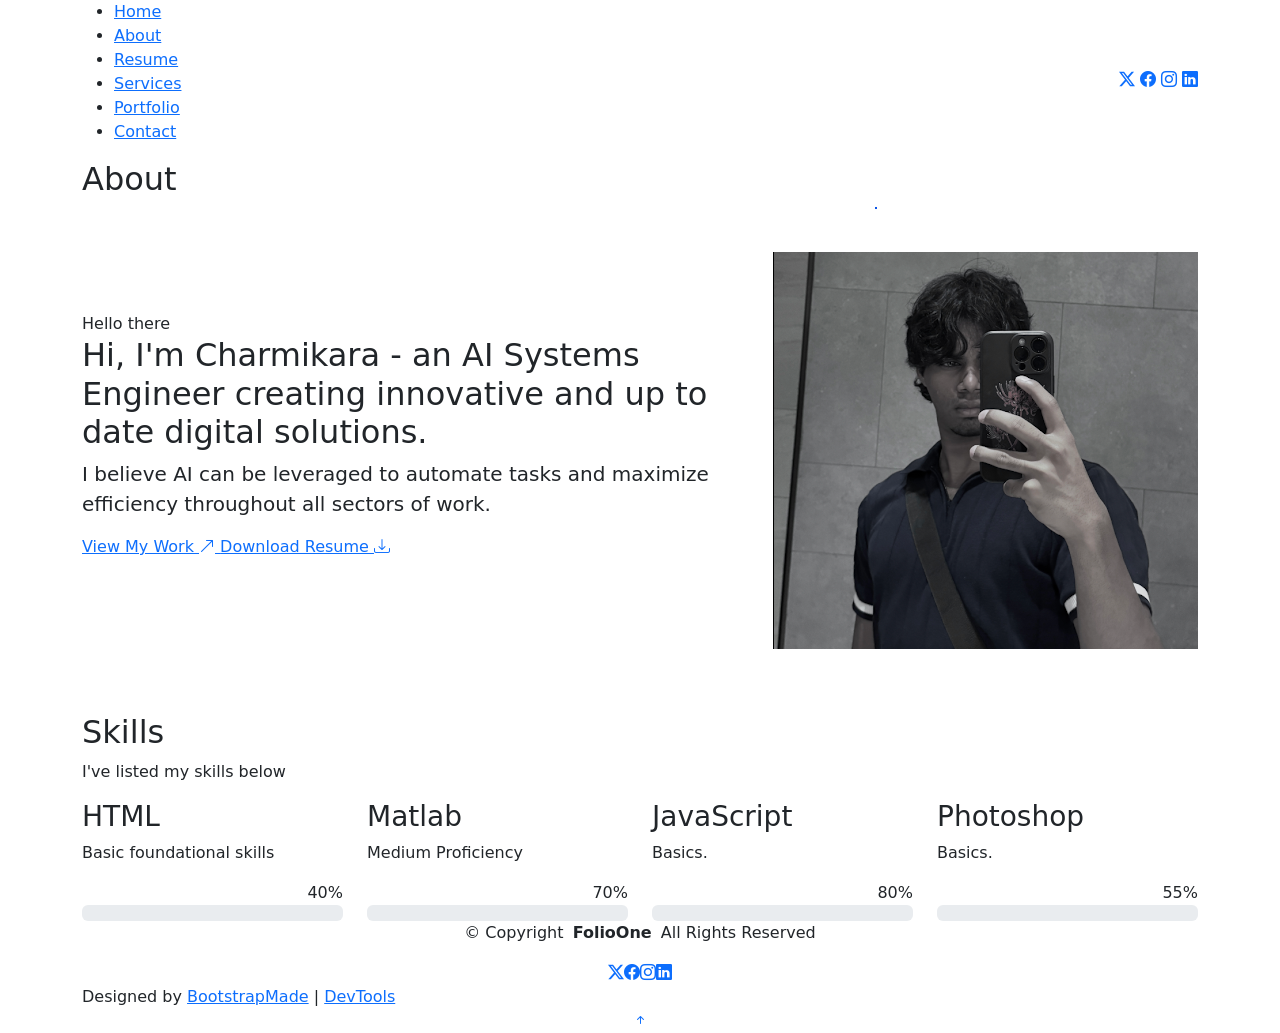
==== commit 2c8deb2a: "complementary update" ====
--- a/about.html
+++ b/about.html
@@ -85,12 +85,9 @@
           <div class="col-lg-7" data-aos="fade-right" data-aos-delay="150">
             <div class="intro-content">
               <span class="eyebrow">Hello there</span>
-              <h2 class="headline">Hi, I'm Brandon - a calm-minded creative developer crafting serene digital journeys</h2>
+              <h2 class="headline">Hi, I'm Charmikara - an AI Systems Engineer creating innovative and up to date digital solutions.</h2>
               <p class="lead">
-                Lorem ipsum dolor sit amet, consectetur adipiscing elit. Pellentesque habitant morbi tristique senectus et netus. Sed interdum, nunc non feugiat tempor, orci lorem luctus ligula, vitae rutrum nisl lorem non nulla.
-              </p>
-              <p>
-                Integer posuere lacus in mi fringilla, eget luctus risus pulvinar. Curabitur a arcu a nisl tempus sagittis. Aenean varius, tortor sed porttitor dictum, augue eros viverra lectus, at efficitur magna lacus in risus.
+                I believe AI can be leveraged to automate tasks and maximize efficiency throughout all sectors of work.
               </p>
 
               <div class="cta-group">
@@ -106,7 +103,7 @@
 
           <div class="col-lg-5" data-aos="zoom-in" data-aos-delay="250">
             <figure class="profile-figure text-center text-lg-end">
-              <img src="assets/img/profile/profile-square-11.webp" alt="Portrait of Alex" class="img-fluid profile-photo">
+              <img src="assets/img/profile/profileme.png" alt="Portrait of Alex" class="img-fluid profile-photo">
             </figure>
           </div>
         </div>
@@ -120,7 +117,7 @@
       <!-- Section Title -->
       <div class="container section-title" data-aos="fade-up">
         <h2>Skills</h2>
-        <p>Necessitatibus eius consequatur ex aliquid fuga eum quidem sint consectetur velit. Sed ut perspiciatis unde omnis iste natus error sit voluptatem accusantium doloremque laudantium totam rem aperiam</p>
+        <p>I've listed my skills below</p>
       </div><!-- End Section Title -->
 
       <div class="container" data-aos="fade-up" data-aos-delay="100">
@@ -130,19 +127,19 @@
           <div class="col-md-6 col-lg-3" data-aos="fade-up" data-aos-delay="100">
             <div class="skill-box">
               <h3>HTML</h3>
-              <p>Sed ut perspiciatis unde omnis iste natus error sit voluptatem.</p>
-              <span class="text-end d-block">90%</span>
-              <div class="progress">
-                <div class="progress-bar" role="progressbar" aria-valuenow="90" aria-valuemin="0" aria-valuemax="100"></div>
+              <p>Basic foundational skills</p>
+              <span class="text-end d-block">40%</span>
+              <div class="progress">
+                <div class="progress-bar" role="progressbar" aria-valuenow="40" aria-valuemin="0" aria-valuemax="100"></div>
               </div>
             </div>
           </div>
 
           <div class="col-md-6 col-lg-3" data-aos="fade-up" data-aos-delay="200">
             <div class="skill-box">
-              <h3>CSS</h3>
-              <p>Nemo enim ipsam voluptatem quia voluptas sit aspernatur.</p>
-              <span class="text-end d-block">90%</span>
+              <h3>Matlab</h3>
+              <p>Medium Proficiency</p>
+              <span class="text-end d-block">70%</span>
               <div class="progress">
                 <div class="progress-bar" role="progressbar" aria-valuenow="95" aria-valuemin="0" aria-valuemax="100"></div>
               </div>
@@ -152,7 +149,7 @@
           <div class="col-md-6 col-lg-3" data-aos="fade-up" data-aos-delay="300">
             <div class="skill-box">
               <h3>JavaScript</h3>
-              <p>Neque porro quisquam est qui dolorem ipsum quia dolor.</p>
+              <p>Basics.</p>
               <span class="text-end d-block">80%</span>
               <div class="progress">
                 <div class="progress-bar" role="progressbar" aria-valuenow="80" aria-valuemin="0" aria-valuemax="100"></div>
@@ -163,7 +160,7 @@
           <div class="col-md-6 col-lg-3" data-aos="fade-up" data-aos-delay="400">
             <div class="skill-box">
               <h3>Photoshop</h3>
-              <p>Quis autem vel eum iure reprehenderit qui in ea voluptate.</p>
+              <p>Basics.</p>
               <span class="text-end d-block">55%</span>
               <div class="progress">
                 <div class="progress-bar" role="progressbar" aria-valuenow="55" aria-valuemin="0" aria-valuemax="100">
